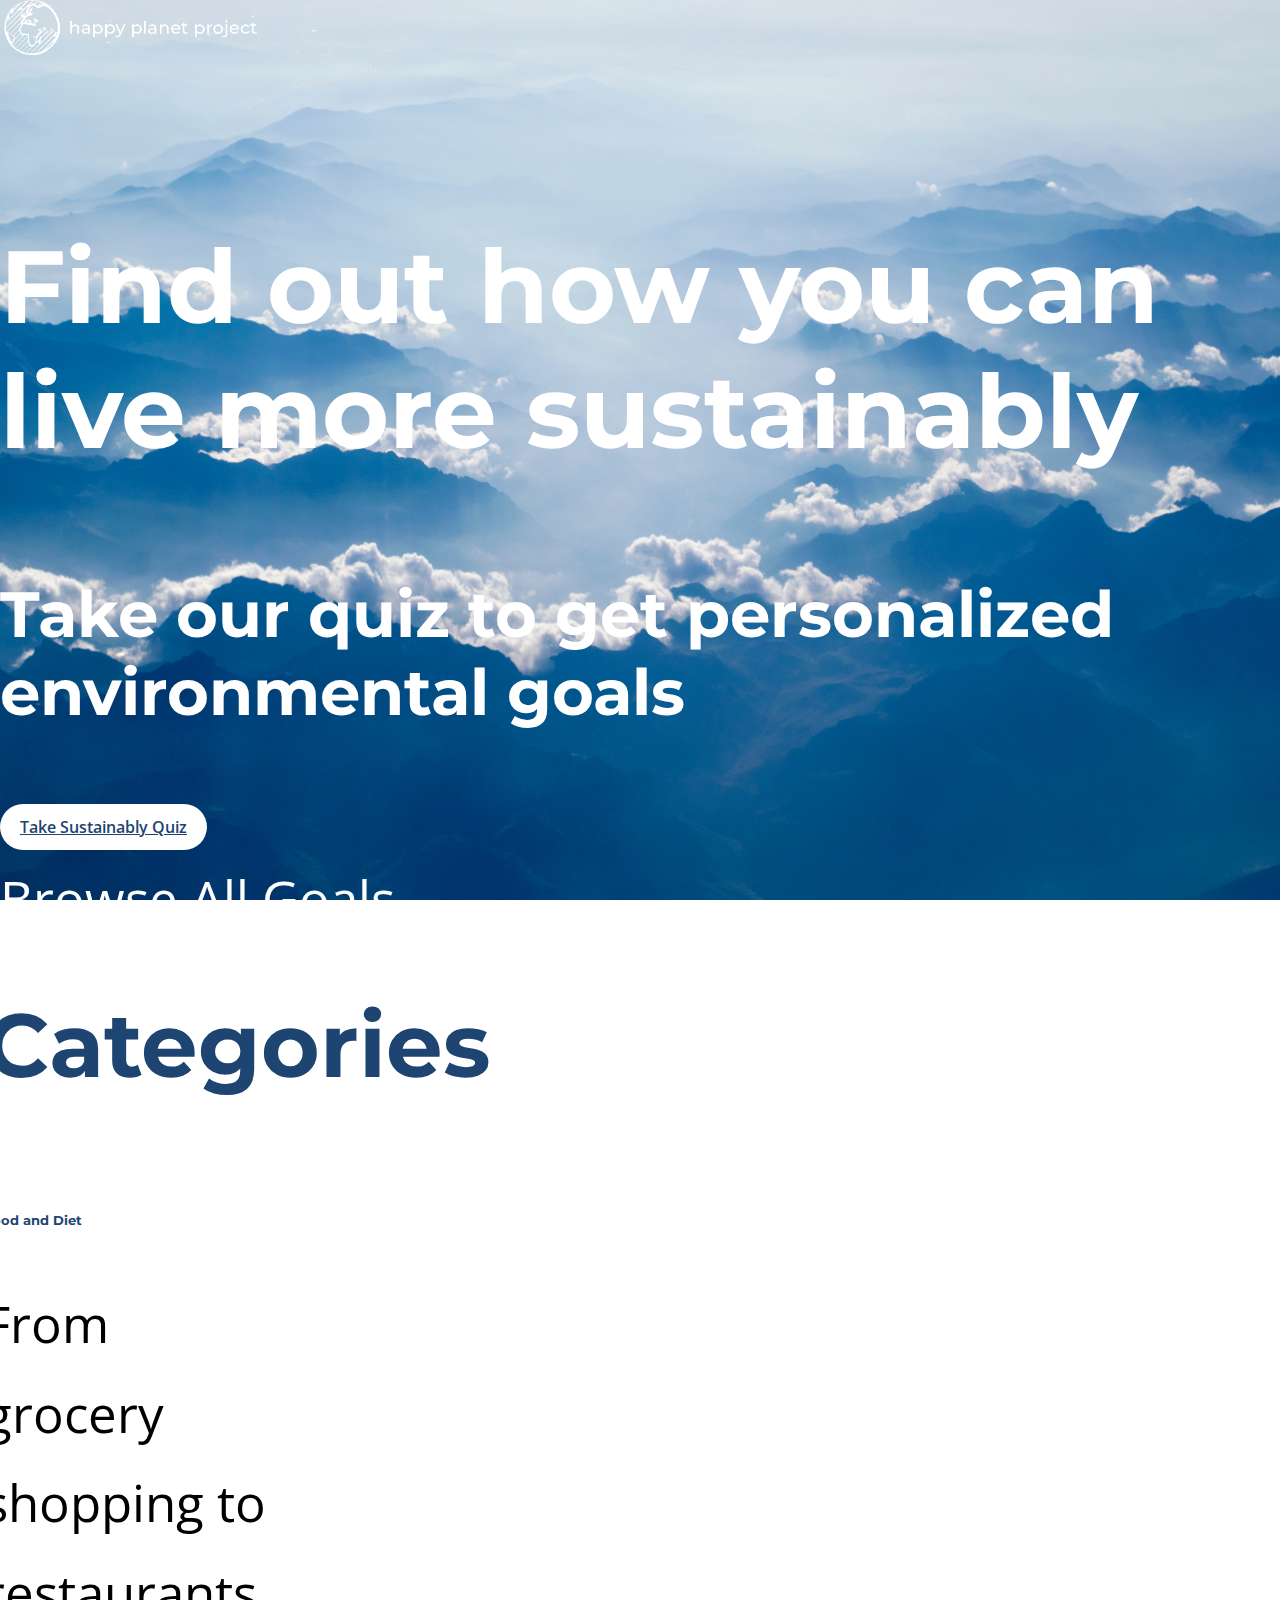
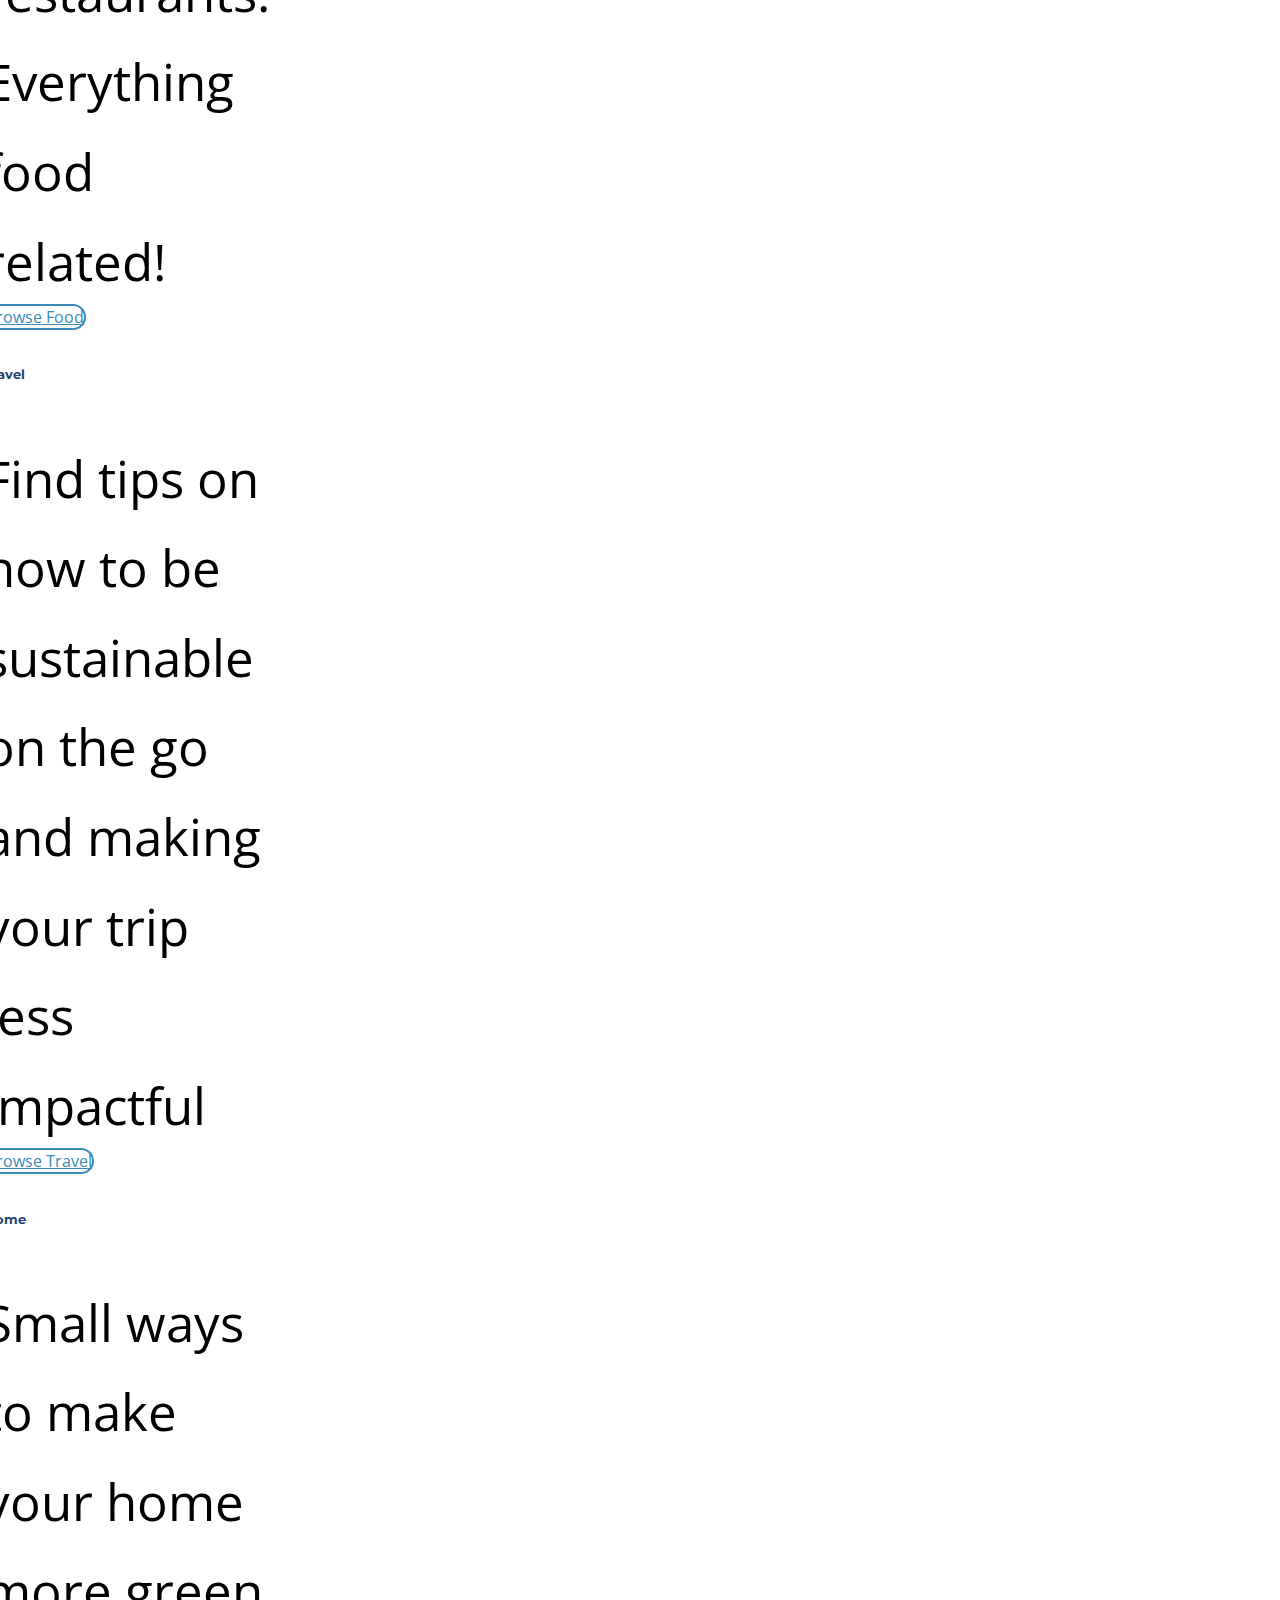
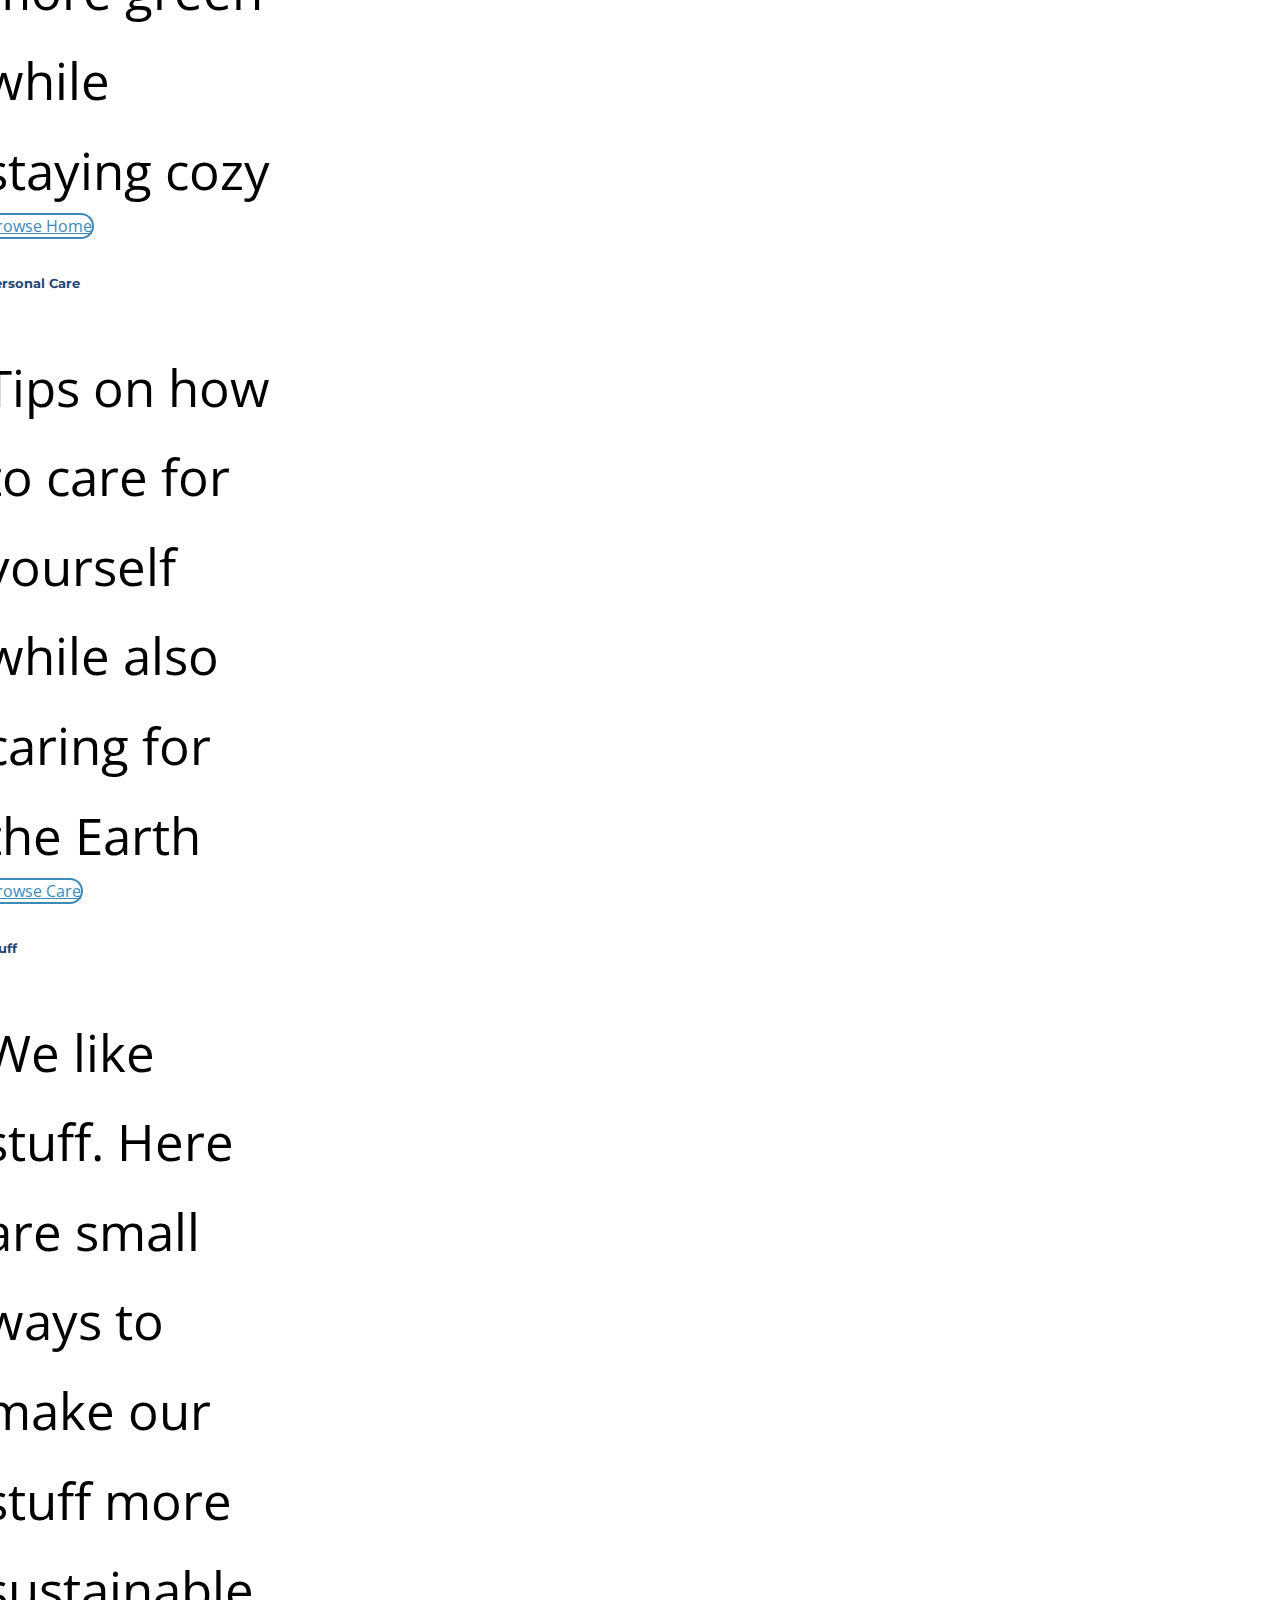
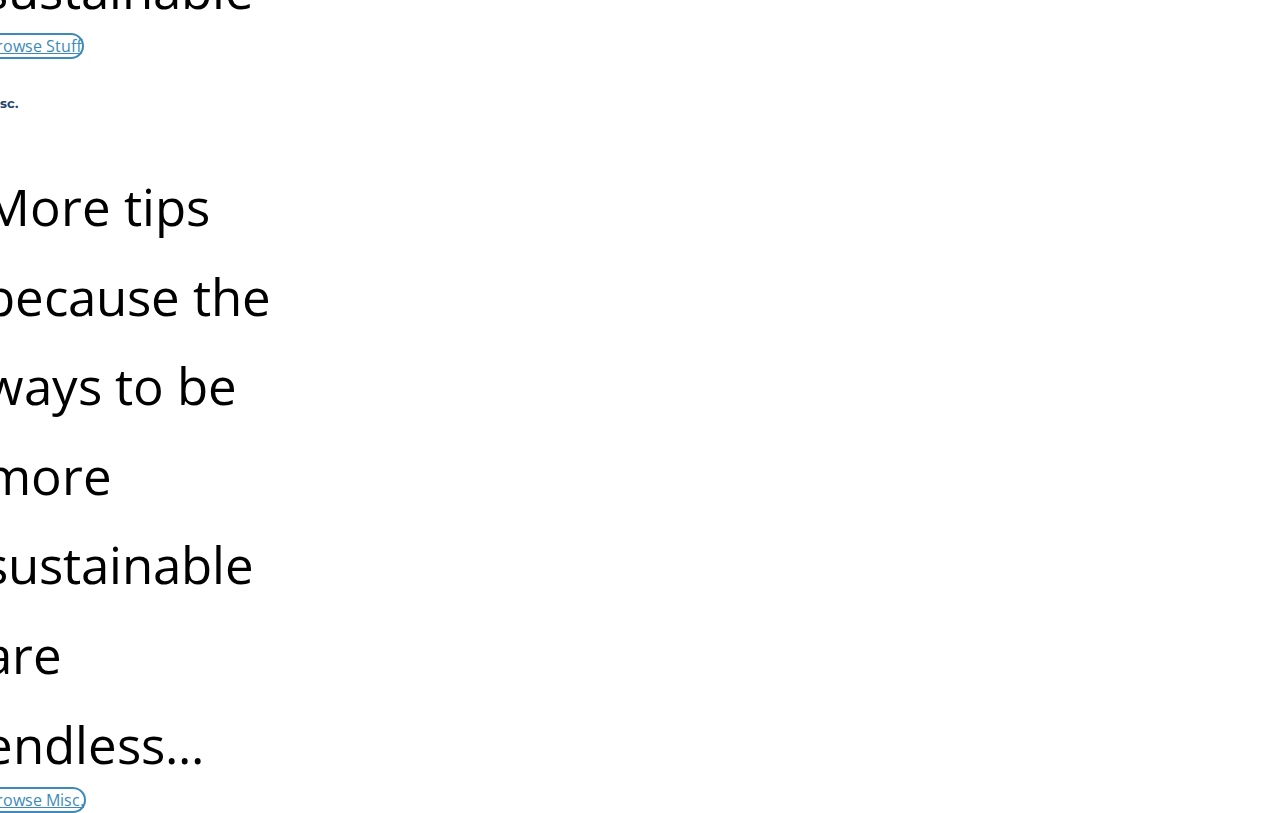
==== pages/index.html @ ff35ce48 "Card Filtering" ====
<!DOCTYPE html>
<html lang="en">
<head>
  <meta charset="utf-8">
  <meta name="viewport" content="width=device-width, initial-scale=1, shrink-to-fit=no">

  <!-- Bootstrap CSS -->
  <link rel="stylesheet" href="https://stackpath.bootstrapcdn.com/bootstrap/4.1.3/css/bootstrap.min.css" integrity="sha384-MCw98/SFnGE8fJT3GXwEOngsV7Zt27NXFoaoApmYm81iuXoPkFOJwJ8ERdknLPMO" crossorigin="anonymous">

  <!-- Custom CSS -->
  <link rel="stylesheet" type="text/css" href="../css/custom.css">

  <link href="https://fonts.googleapis.com/css?family=Montserrat|Open+Sans" rel="stylesheet">
  <title>Happy Planet Project</title>
</head>
<body>
  <!-- Intro Page -->
  <section class="intro-page">
    <div class="container">
      <!-- Logo -->
      <nav class="nav">
        <a class="navbar-brand" href="index.html">
          <img src="../img/logo-ko.png" class="d-inline-block align-top logo" alt="Happy Planet Project Logo">
        </a>
      </nav>

      <!-- Home Page -->
      <header class="intro-container text-center">
        <div class="container">
          <h1 class="intro-text">Find out how you can live more sustainably</h1>
          <h4 class="intro-text">Take our quiz to get personalized environmental goals</h4>
          <a class="btn btn-primary btn-xl js-scroll-trigger main-btn" href="quiz.html">Take Sustainably Quiz</a>
          <p class="intro-text browse-btn">Browse All Goals</p>
        </div>
      </header>
    </div>
  </section>


  <!-- Categories -->
  <section class="categories">
    <div class="container">
      <div class="row">
        <div class="col-lg-12 text-center">
          <h2 class="section-heading">Categories</h2>
        </div>
      </div>
      <div class="row text-center">
        <div class="col-md-4">
          <div class="card" style="width: 18rem;">
            <div class="card-body">
              <h5 class="card-title">Food and Diet</h5>
              <p class="card-text">From grocery shopping to restaurants. Everything food related!</p>
              <a href="#" class="btn btn-primary">Browse Food</a>
            </div>
          </div>
        </div>
        <div class="col-md-4">
          <div class="card" style="width: 18rem;">
            <div class="card-body">
              <h5 class="card-title">Travel</h5>
              <p class="card-text">Find tips on how to be sustainable on the go and making your trip less impactful</p>
              <a href="#" class="btn btn-primary">Browse Travel</a>
            </div>
          </div>
        </div>
        <div class="col-md-4">
          <div class="card" style="width: 18rem;">
            <div class="card-body">
              <h5 class="card-title">Home</h5>
              <p class="card-text">Small ways to make your home more green while staying cozy</p>
              <a href="#" class="btn btn-primary">Browse Home</a>
            </div>
          </div>
        </div>
      </div>
      <div class="row text-center">
        <div class="col-md-4">
          <div class="card" style="width: 18rem;">
            <div class="card-body">
              <h5 class="card-title">Personal Care</h5>
              <p class="card-text">Tips on how to care for yourself while also caring for the Earth</p>
              <a href="#" class="btn btn-primary">Browse Care</a>
            </div>
          </div>
        </div>
        <div class="col-md-4">
          <div class="card" style="width: 18rem;">
            <div class="card-body">
              <h5 class="card-title">Stuff</h5>
              <p class="card-text">We like stuff. Here are small ways to make our stuff more sustainable</p>
              <a href="#" class="btn btn-primary">Browse Stuff</a>
            </div>
          </div>
        </div>
        <div class="col-md-4">
          <div class="card" style="width: 18rem;">
            <div class="card-body">
              <h5 class="card-title">Misc.</h5>
              <p class="card-text">More tips because the ways to be more sustainable are endless...</p>
              <a href="#" class="btn btn-primary">Browse Misc.</a>
            </div>
          </div>
        </div>
      </div>
    </div>
  </section>

  <!-- JavaScript -->
  <script src="https://code.jquery.com/jquery-3.3.1.slim.min.js" integrity="sha384-q8i/X+965DzO0rT7abK41JStQIAqVgRVzpbzo5smXKp4YfRvH+8abtTE1Pi6jizo" crossorigin="anonymous"></script>
  <script src="https://cdnjs.cloudflare.com/ajax/libs/popper.js/1.14.3/umd/popper.min.js" integrity="sha384-ZMP7rVo3mIykV+2+9J3UJ46jBk0WLaUAdn689aCwoqbBJiSnjAK/l8WvCWPIPm49" crossorigin="anonymous"></script>
  <script src="https://stackpath.bootstrapcdn.com/bootstrap/4.1.3/js/bootstrap.min.js" integrity="sha384-ChfqqxuZUCnJSK3+MXmPNIyE6ZbWh2IMqE241rYiqJxyMiZ6OW/JmZQ5stwEULTy" crossorigin="anonymous"></script>
</body>
</html>
---- css/custom.css ----
html {
  height: 100%;
  margin: 0;
}

body {
  font-family: 'Montserrat', sans-serif;
  height: 100%;
  margin: 0;
}

h1, h2, h3, h4, h5, h6 {
  font-weight: 700;
  font-family: 'Montserrat', sans-serif;
  color: #1e4472;
  padding-top: 1rem;
}

h1 {
  font-size: 8vw;
}

h2 {
  font-size: 7vw;
}

h3 {
  font-size: 6vw;
}

h4 {
  font-size: 5vw;
}

p {
  font-size: 4vw;
  line-height: 1.75;
  font-family: 'Open Sans', sans-serif;
  margin-bottom: 0;
}

a {
  color: white;
}

a:hover {
  color: white;
}

.navbar-brand {
  padding-top: 1.5rem;
  padding-bottom: 2rem;
  margin-left: .25rem;
  margin-right: 2rem;
}

.logo {
  height: 55px;
  width: auto;
}

.intro-page {
  background-image: url("../img/clouds-bg.jpg");
  height: 100%;
  background-position: center;
  background-repeat: no-repeat;
  background-size: cover;
}

.intro-container {
  padding: 5rem 0;
}

.intro-text {
  color: white;
}

.btn-primary {
  border: 2px solid #3c8aba;
  background-color: white;
  color: #3c8aba;
  font-family: 'Open Sans', sans-serif;
  border-radius: 25px;
}

.btn-primary:hover {
  border: 2px solid #3c8aba;
  background-color: #3c8aba;
  color: white;
}

.btn-primary:active {
  border: 2px solid #3c8aba;
  background-color: #3c8aba;
  color: white;
}

.main-btn {
  font-weight: 600;
  padding: .75rem 1.25rem;
  margin-top: 7rem;
  color: #1e4472;
  background-color: white;
  border: none;
}

.browse-btn {
  margin-top: 1rem;
}

/*************** Categories ***************/

.categories {
  margin: 2rem 0;
}

.card {
  margin-top: 1rem;
}



/****** EXAMPLE *****/

/* Center website */
.main {
    max-width: 1000px;
    margin: auto;
}

.row {
    margin: 8px -16px;
}

/* Add padding BETWEEN each column (if you want) */
/* .row,
.row > .column {
    padding: 8px;
} */

/* Create three equal columns that floats next to each other */
.column {
    float: left;
    width: 50%;
    display: none; /* Hide columns by default */
}

/* Clear floats after rows */
.row:after {
    content: "";
    display: table;
    clear: both;
}

/* Content */
.content {
    background-color: white;
    padding: 10px;
}

/* The "show" class is added to the filtered elements */
.show {
    display: block;
}

/* Style the buttons */
/* .btn {
  border: none;
  outline: none;
  padding: 12px 16px;
  background-color: white;
  cursor: pointer;
} */

/* Add a grey background color on mouse-over */
/* .btn:hover {
  background-color: #ddd;
} */

/* Add a dark background color to the active button */
/* .btn.active {
  background-color: #666;
   color: white;
} */



/* Extra small devices (portrait phones, less than 576px) */
/* No media query since this is the default in Bootstrap */

/* Small devices (landscape phones, 576px and up) */
@media (min-width: 576px) {

}

/* Medium devices (tablets, 768px and up) */
@media (min-width: 768px) {

}

/* Large devices (desktops, 992px and up) */
@media (min-width: 992px) {

}

/* Extra large devices (large desktops, 1200px and up) */
@media (min-width: 1200px) {

}
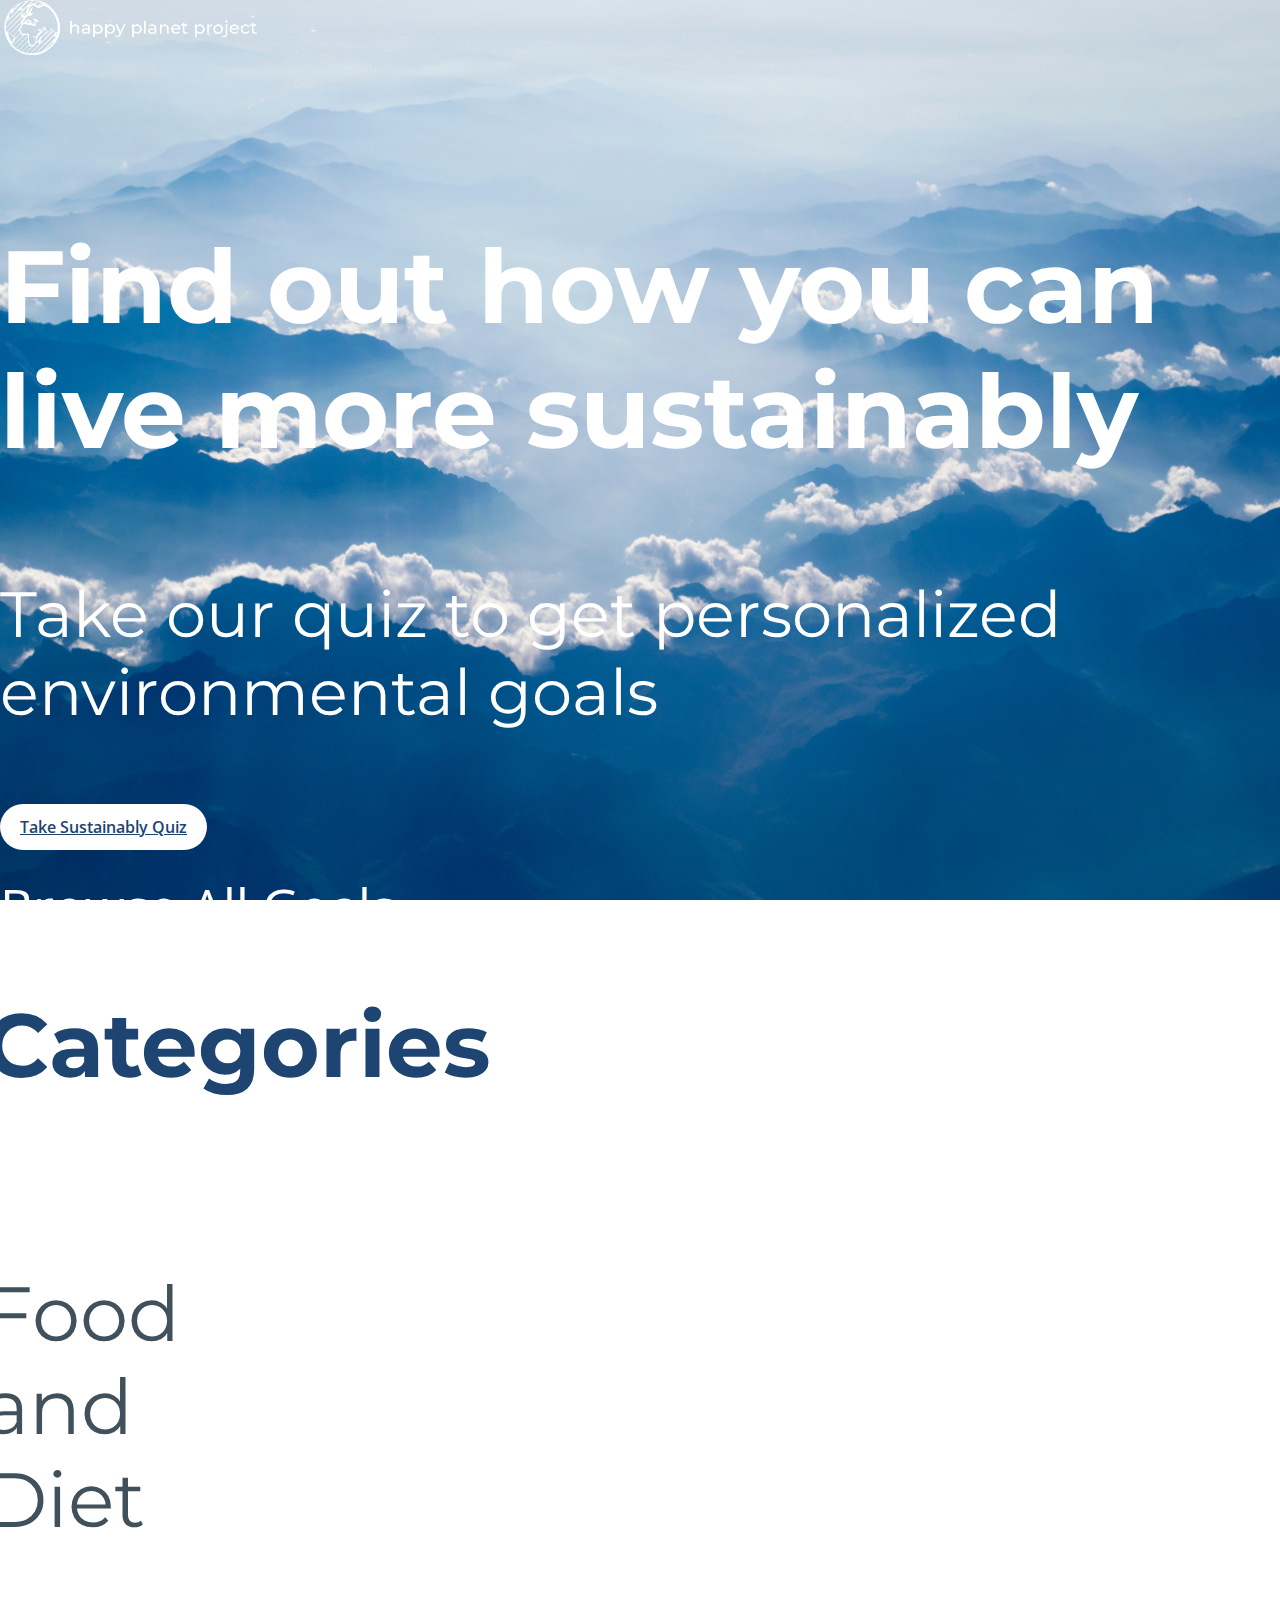
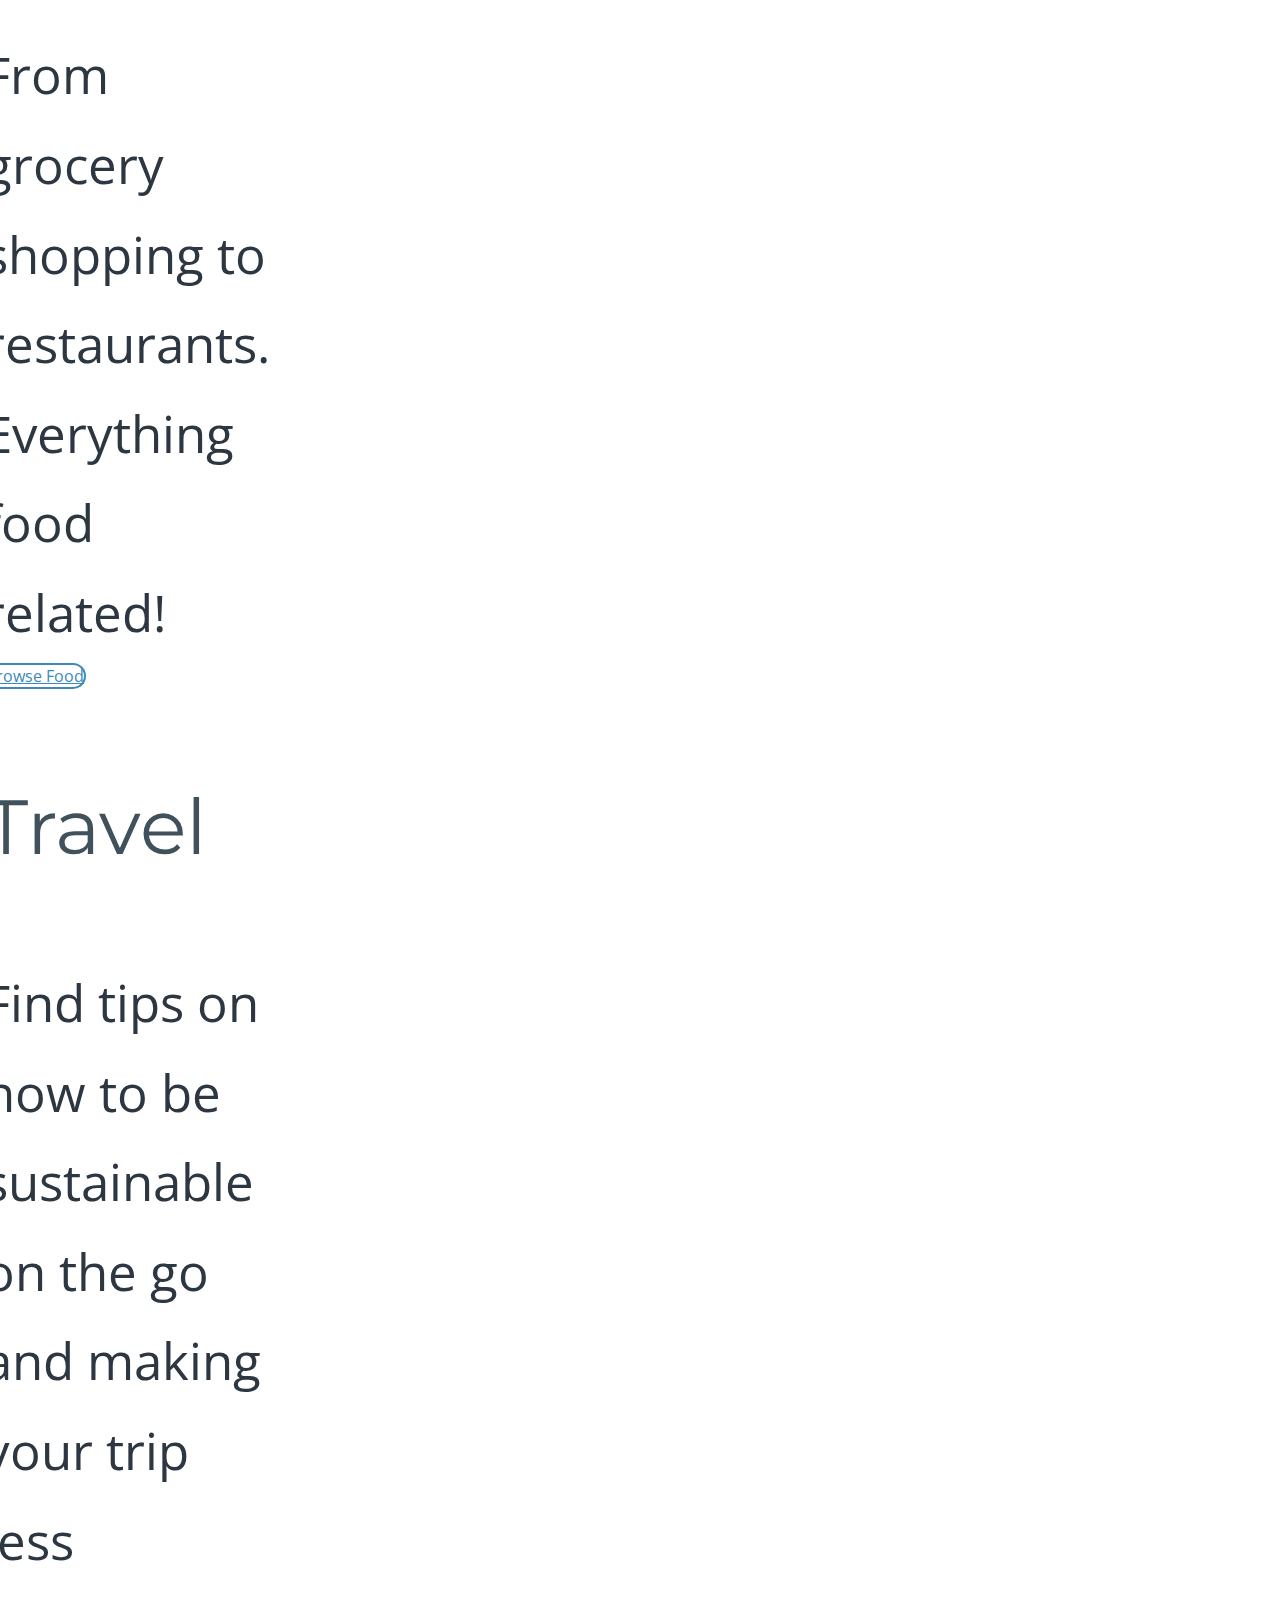
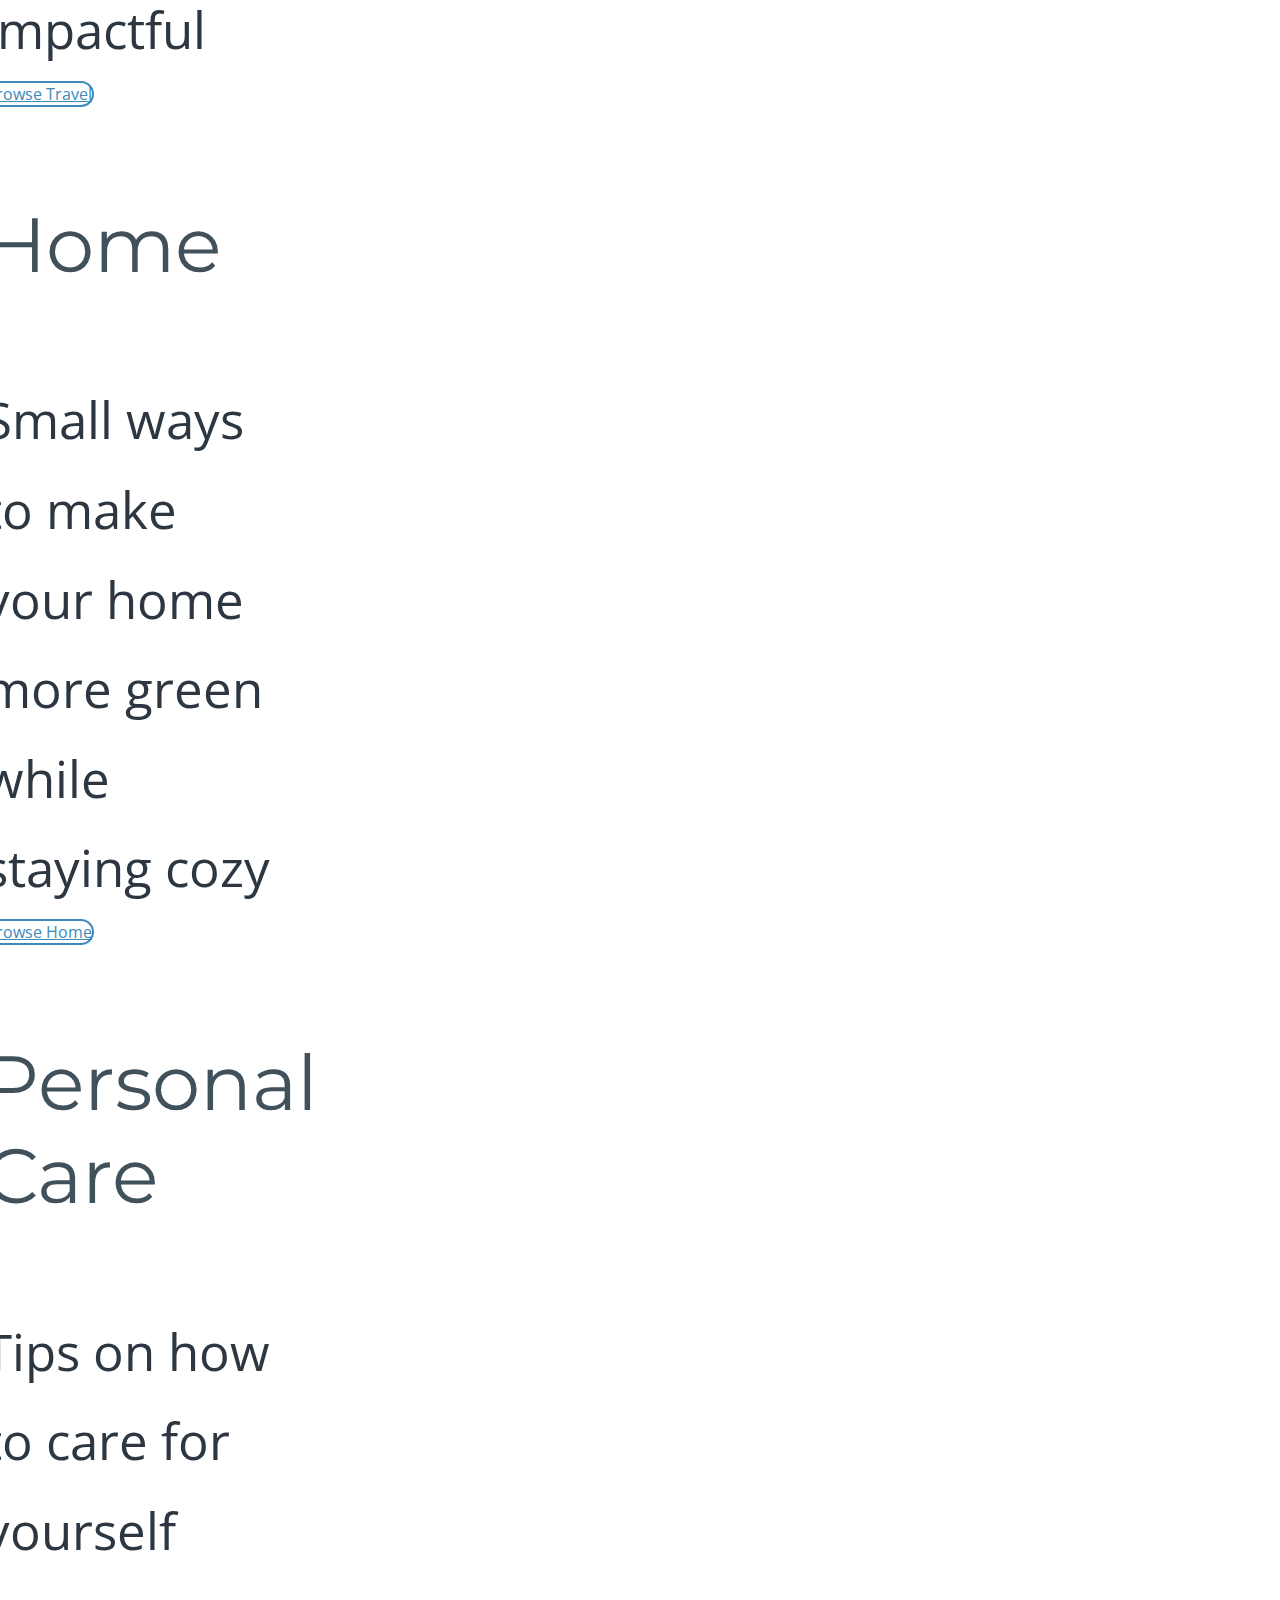
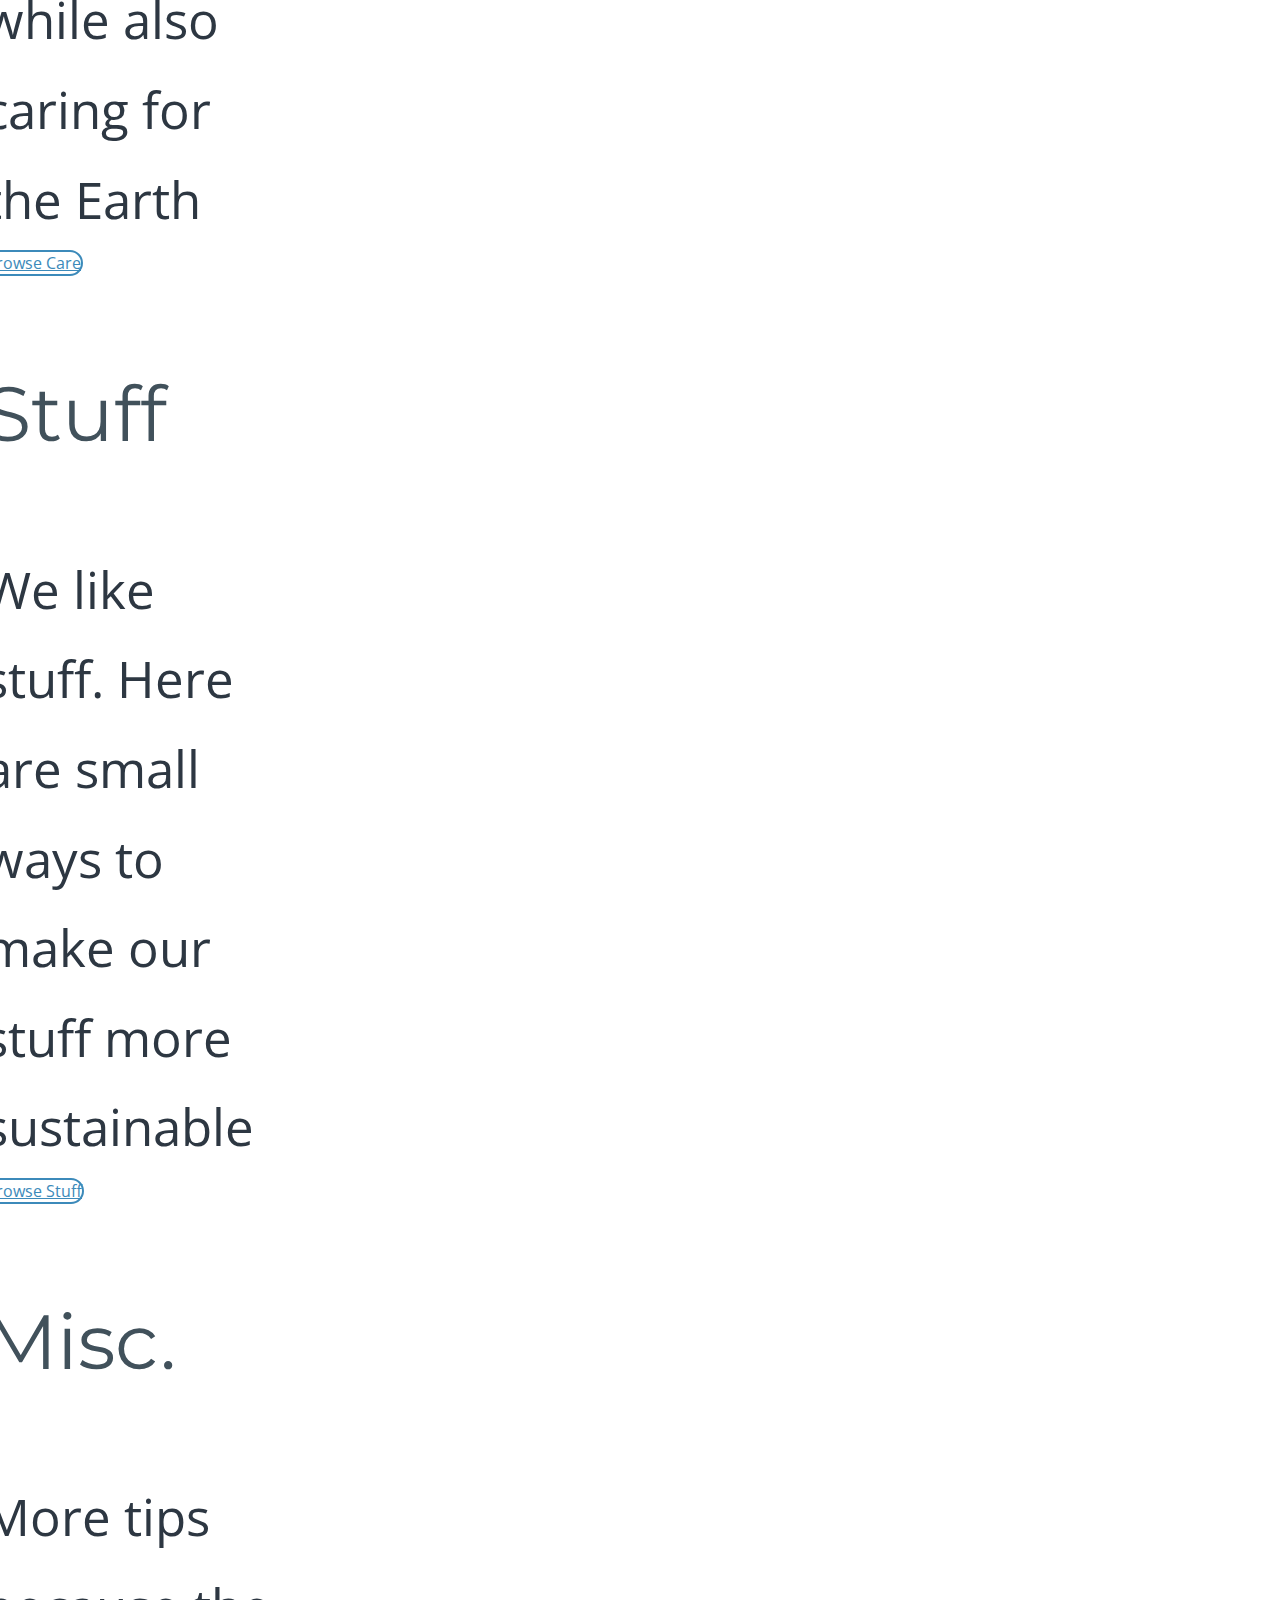
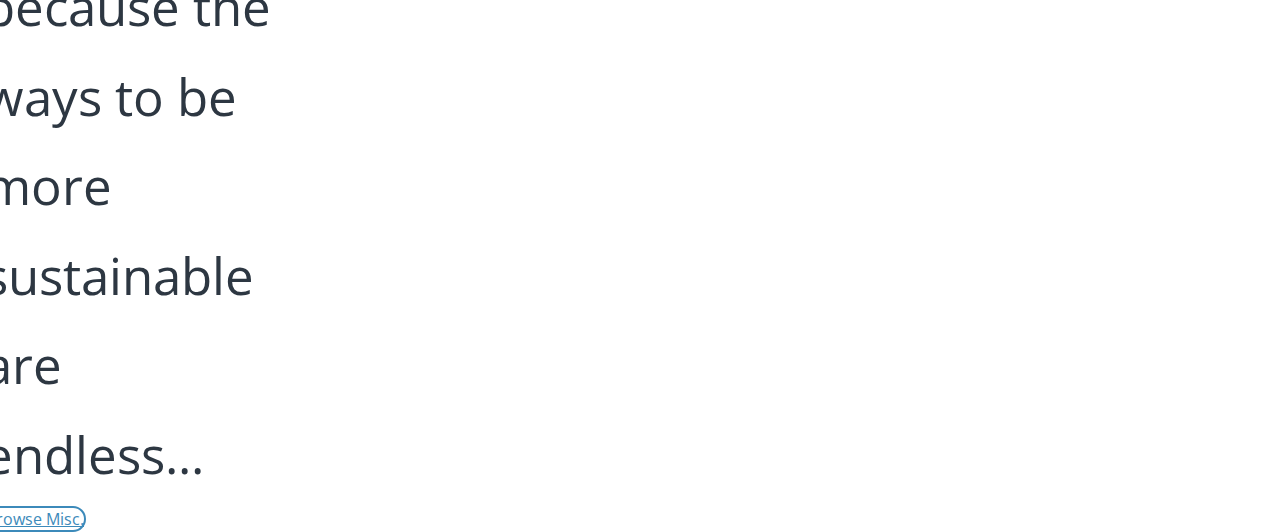
==== commit 3ff6ba75: "Finished HTML and JS for results page + simple styling" ====
--- a/pages/index.html
+++ b/pages/index.html
@@ -49,7 +49,7 @@
         <div class="col-md-4">
           <div class="card" style="width: 18rem;">
             <div class="card-body">
-              <h5 class="card-title">Food and Diet</h5>
+              <h3 class="card-title">Food and Diet</h3>
               <p class="card-text">From grocery shopping to restaurants. Everything food related!</p>
               <a href="#" class="btn btn-primary">Browse Food</a>
             </div>
@@ -58,7 +58,7 @@
         <div class="col-md-4">
           <div class="card" style="width: 18rem;">
             <div class="card-body">
-              <h5 class="card-title">Travel</h5>
+              <h3 class="card-title">Travel</h3>
               <p class="card-text">Find tips on how to be sustainable on the go and making your trip less impactful</p>
               <a href="#" class="btn btn-primary">Browse Travel</a>
             </div>
@@ -67,7 +67,7 @@
         <div class="col-md-4">
           <div class="card" style="width: 18rem;">
             <div class="card-body">
-              <h5 class="card-title">Home</h5>
+              <h3 class="card-title">Home</h3>
               <p class="card-text">Small ways to make your home more green while staying cozy</p>
               <a href="#" class="btn btn-primary">Browse Home</a>
             </div>
@@ -78,7 +78,7 @@
         <div class="col-md-4">
           <div class="card" style="width: 18rem;">
             <div class="card-body">
-              <h5 class="card-title">Personal Care</h5>
+              <h3 class="card-title">Personal Care</h3>
               <p class="card-text">Tips on how to care for yourself while also caring for the Earth</p>
               <a href="#" class="btn btn-primary">Browse Care</a>
             </div>
@@ -87,7 +87,7 @@
         <div class="col-md-4">
           <div class="card" style="width: 18rem;">
             <div class="card-body">
-              <h5 class="card-title">Stuff</h5>
+              <h3 class="card-title">Stuff</h3>
               <p class="card-text">We like stuff. Here are small ways to make our stuff more sustainable</p>
               <a href="#" class="btn btn-primary">Browse Stuff</a>
             </div>
@@ -96,7 +96,7 @@
         <div class="col-md-4">
           <div class="card" style="width: 18rem;">
             <div class="card-body">
-              <h5 class="card-title">Misc.</h5>
+              <h3 class="card-title">Misc.</h3>
               <p class="card-text">More tips because the ways to be more sustainable are endless...</p>
               <a href="#" class="btn btn-primary">Browse Misc.</a>
             </div>
--- a/css/custom.css
+++ b/css/custom.css
@@ -26,10 +26,14 @@
 
 h3 {
   font-size: 6vw;
+  font-weight: 400;
+  color: #41515B;
 }
 
 h4 {
   font-size: 5vw;
+  font-weight: 400;
+  color: #41515B;
 }
 
 p {
@@ -37,14 +41,16 @@
   line-height: 1.75;
   font-family: 'Open Sans', sans-serif;
   margin-bottom: 0;
+  color: #2d3742;
+  padding: .5rem 0;
 }
 
 a {
-  color: white;
+  color: #41515B;
 }
 
 a:hover {
-  color: white;
+  color: #6b7e89;
 }
 
 .navbar-brand {
@@ -58,6 +64,9 @@
   height: 55px;
   width: auto;
 }
+
+
+/****************** INTRO PAGE ******************/
 
 .intro-page {
   background-image: url("../img/clouds-bg.jpg");
@@ -108,7 +117,7 @@
   margin-top: 1rem;
 }
 
-/*************** Categories ***************/
+/****************** CATEGORIES ******************/
 
 .categories {
   margin: 2rem 0;
@@ -118,11 +127,8 @@
   margin-top: 1rem;
 }
 
-
-
-/****** EXAMPLE *****/
-
-/* Center website */
+/****************** GOALS ******************/
+
 .main {
     max-width: 1000px;
     margin: auto;
@@ -132,58 +138,129 @@
     margin: 8px -16px;
 }
 
-/* Add padding BETWEEN each column (if you want) */
-/* .row,
-.row > .column {
-    padding: 8px;
-} */
-
-/* Create three equal columns that floats next to each other */
 .column {
     float: left;
     width: 50%;
-    display: none; /* Hide columns by default */
-}
-
-/* Clear floats after rows */
+    display: none;
+}
+
 .row:after {
     content: "";
     display: table;
     clear: both;
 }
 
-/* Content */
 .content {
     background-color: white;
     padding: 10px;
 }
 
-/* The "show" class is added to the filtered elements */
 .show {
     display: block;
 }
 
-/* Style the buttons */
-/* .btn {
-  border: none;
-  outline: none;
-  padding: 12px 16px;
+/****************** QUIZ ******************/
+
+#quiz {
+  padding: 1rem;
+  min-width: 300px;
+}
+
+.question {
+  display: none;
+}
+
+#prev-btn {
+  display: none;
+}
+
+.btn-container {
+  overflow: auto;
+}
+
+.steps-container {
+  text-align: center;
+  margin-bottom: 20px;
+}
+
+.step {
+  height: 15px;
+  width: 15px;
+  margin: 0 2px;
+  background: #d9e4e8;
+  border: 3px solid #d9e4e8;
+  border-radius: 50%;
+  display: inline-block;
+}
+
+.step.answered {
+  background-color: #6bcda1;
+}
+
+.step.active {
+  height: 17px;
+  width: 17px;
   background-color: white;
-  cursor: pointer;
-} */
-
-/* Add a grey background color on mouse-over */
-/* .btn:hover {
-  background-color: #ddd;
-} */
-
-/* Add a dark background color to the active button */
-/* .btn.active {
-  background-color: #666;
-   color: white;
-} */
-
-
+}
+
+/****************** RESULTS ******************/
+
+.progress {
+  margin: 1rem 0;
+  height: 2rem;
+  border-radius: 1rem;
+}
+
+.progress-bar {
+  text-align: left;
+}
+
+.food-bar {
+  width: 92%;
+  background-color: #ffcc6a;
+}
+
+.travel-bar {
+  width: 76%;
+  background-color: #6bcda1;
+}
+
+.home-bar {
+  width: 48%;
+  background-color: #f78b7d;
+}
+
+.care-bar {
+  width: 25%;
+  background-color: #8aade5;
+}
+
+.stuff-bar {
+  width: 18%;
+  background-color: #83d3eb;
+}
+
+.graph-label {
+  padding: 10px;
+}
+
+.food-label {
+  color: #ffcc6a;
+  font-weight: 700;
+}
+
+.travel-label {
+  color: #6bcda1;
+  font-weight: 700;
+}
+
+.carousel-control-next, .carousel-control-prev {
+  color: black;
+}
+
+a.simple-btn {
+  text-decoration: underline;
+}
 
 /* Extra small devices (portrait phones, less than 576px) */
 /* No media query since this is the default in Bootstrap */
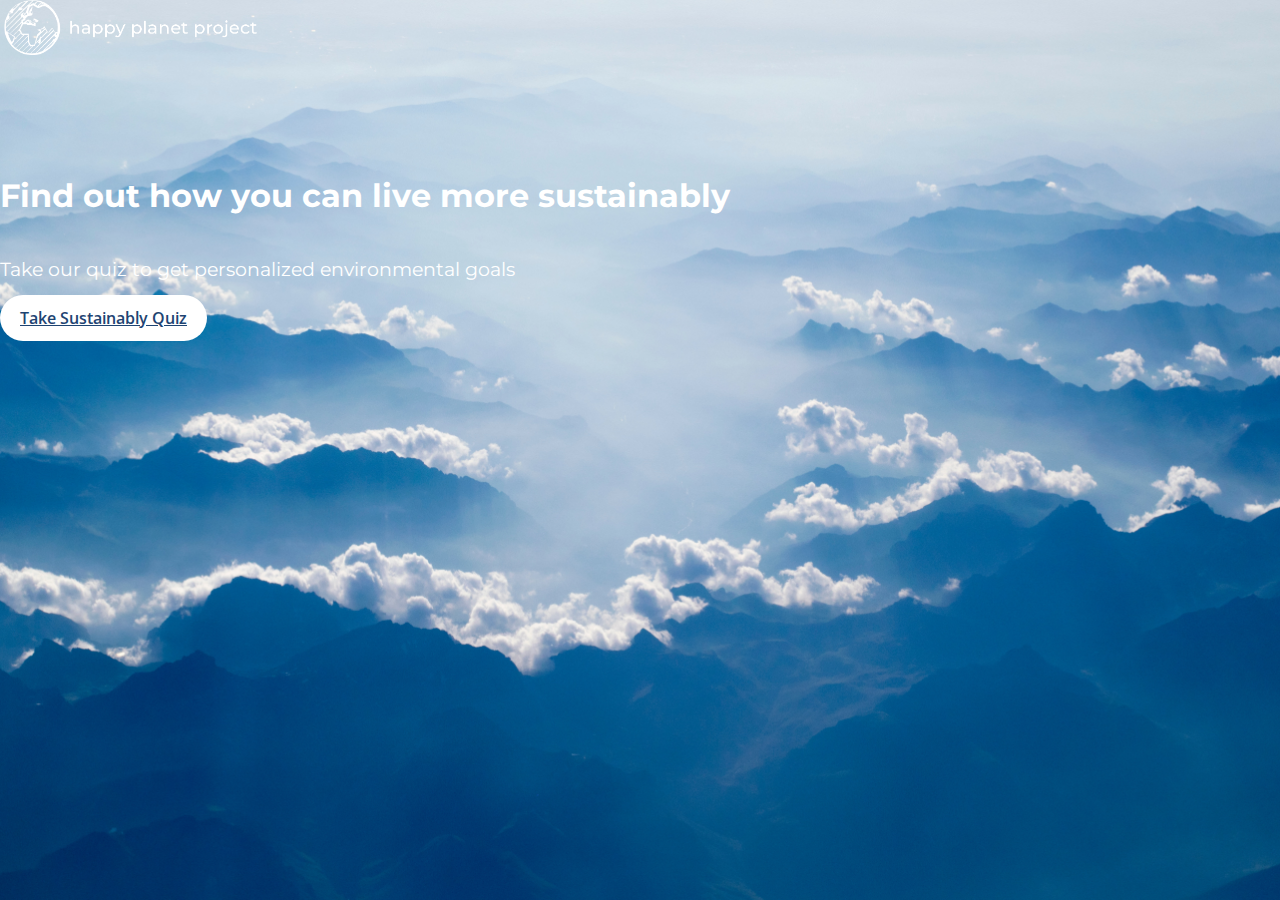
==== commit e29551cf: "Updated questions into quiz, minor styling changes" ====
--- a/pages/index.html
+++ b/pages/index.html
@@ -30,79 +30,8 @@
           <h1 class="intro-text">Find out how you can live more sustainably</h1>
           <h4 class="intro-text">Take our quiz to get personalized environmental goals</h4>
           <a class="btn btn-primary btn-xl js-scroll-trigger main-btn" href="quiz.html">Take Sustainably Quiz</a>
-          <p class="intro-text browse-btn">Browse All Goals</p>
         </div>
       </header>
-    </div>
-  </section>
-
-
-  <!-- Categories -->
-  <section class="categories">
-    <div class="container">
-      <div class="row">
-        <div class="col-lg-12 text-center">
-          <h2 class="section-heading">Categories</h2>
-        </div>
-      </div>
-      <div class="row text-center">
-        <div class="col-md-4">
-          <div class="card" style="width: 18rem;">
-            <div class="card-body">
-              <h3 class="card-title">Food and Diet</h3>
-              <p class="card-text">From grocery shopping to restaurants. Everything food related!</p>
-              <a href="#" class="btn btn-primary">Browse Food</a>
-            </div>
-          </div>
-        </div>
-        <div class="col-md-4">
-          <div class="card" style="width: 18rem;">
-            <div class="card-body">
-              <h3 class="card-title">Travel</h3>
-              <p class="card-text">Find tips on how to be sustainable on the go and making your trip less impactful</p>
-              <a href="#" class="btn btn-primary">Browse Travel</a>
-            </div>
-          </div>
-        </div>
-        <div class="col-md-4">
-          <div class="card" style="width: 18rem;">
-            <div class="card-body">
-              <h3 class="card-title">Home</h3>
-              <p class="card-text">Small ways to make your home more green while staying cozy</p>
-              <a href="#" class="btn btn-primary">Browse Home</a>
-            </div>
-          </div>
-        </div>
-      </div>
-      <div class="row text-center">
-        <div class="col-md-4">
-          <div class="card" style="width: 18rem;">
-            <div class="card-body">
-              <h3 class="card-title">Personal Care</h3>
-              <p class="card-text">Tips on how to care for yourself while also caring for the Earth</p>
-              <a href="#" class="btn btn-primary">Browse Care</a>
-            </div>
-          </div>
-        </div>
-        <div class="col-md-4">
-          <div class="card" style="width: 18rem;">
-            <div class="card-body">
-              <h3 class="card-title">Stuff</h3>
-              <p class="card-text">We like stuff. Here are small ways to make our stuff more sustainable</p>
-              <a href="#" class="btn btn-primary">Browse Stuff</a>
-            </div>
-          </div>
-        </div>
-        <div class="col-md-4">
-          <div class="card" style="width: 18rem;">
-            <div class="card-body">
-              <h3 class="card-title">Misc.</h3>
-              <p class="card-text">More tips because the ways to be more sustainable are endless...</p>
-              <a href="#" class="btn btn-primary">Browse Misc.</a>
-            </div>
-          </div>
-        </div>
-      </div>
     </div>
   </section>
 
--- a/css/custom.css
+++ b/css/custom.css
@@ -32,6 +32,12 @@
 
 h4 {
   font-size: 5vw;
+  font-weight: 400;
+  color: #41515B;
+}
+
+h5 {
+  font-size: 4vw;
   font-weight: 400;
   color: #41515B;
 }
@@ -53,6 +59,22 @@
   color: #6b7e89;
 }
 
+.btn-primary {
+  border: 1px solid white;
+  background-color: #3c8aba;
+  color: white;
+  font-family: 'Open Sans', sans-serif;
+  border-radius: 25px;
+  padding: .75rem 1.5rem;
+  margin: 1.5rem 0;
+}
+
+.btn-primary:hover, .btn-primary:active {
+  border: 1px solid #3c8aba;
+  background-color: #3c8aba;
+  color: white;
+}
+
 .navbar-brand {
   padding-top: 1.5rem;
   padding-bottom: 2rem;
@@ -81,26 +103,6 @@
 }
 
 .intro-text {
-  color: white;
-}
-
-.btn-primary {
-  border: 2px solid #3c8aba;
-  background-color: white;
-  color: #3c8aba;
-  font-family: 'Open Sans', sans-serif;
-  border-radius: 25px;
-}
-
-.btn-primary:hover {
-  border: 2px solid #3c8aba;
-  background-color: #3c8aba;
-  color: white;
-}
-
-.btn-primary:active {
-  border: 2px solid #3c8aba;
-  background-color: #3c8aba;
   color: white;
 }
 
@@ -129,6 +131,38 @@
 
 /****************** GOALS ******************/
 
+#food-btn.active {
+  background-color: #ffcc6a;
+}
+
+#travel-btn.active {
+  background-color: #6bcda1;
+}
+
+#home-btn.active {
+  background-color: #f78b7d;
+}
+
+#care-btn.active {
+  background-color: #8aade5;
+}
+
+#stuff-btn.active {
+  background-color: #83d3eb;
+}
+
+#misc-btn.active {
+  background-color: #c4e3e8;
+}
+
+#button-container .btn {
+  padding: .25rem 1rem;
+  margin: .25rem 0;
+  border-radius: 1rem;
+  font-family: 'Open Sans', sans-serif;
+  font-size: 4vw;
+}
+
 .main {
     max-width: 1000px;
     margin: auto;
@@ -159,6 +193,77 @@
     display: block;
 }
 
+.column {
+  padding: .25rem;
+}
+
+.card {
+  border: none;
+  border-radius: 15px;
+  margin-top: 0;
+}
+
+.food-card {
+  background-color: #ffcc6a;
+}
+
+.travel-card {
+  background-color: #6bcda1;
+}
+
+.home-card {
+  background-color: #f78b7d;
+}
+
+.care-card {
+  background-color: #8aade5;
+}
+
+.stuff-card {
+  background-color: #83d3eb;
+}
+
+.misc-card {
+  background-color: #c4e3e8;
+}
+
+.card-title {
+  margin-bottom: 0;
+}
+
+a.card-body {
+  text-decoration: none;
+}
+
+.card-body {
+  padding: 1rem;
+  padding-bottom: .5rem;
+}
+
+.ko-btn {
+  margin: .5rem;
+  margin-bottom: 1rem;
+  padding: .5rem;
+  font-size: .875rem;
+  background-color: Transparent;
+  border: 1px solid #1e4472;
+  color: #1e4472;
+}
+
+.ko-btn:hover, .ko-btn:active {
+  background-color: #1e4472;
+  border: 1px solid #1e4472;
+  color: white;
+}
+
+.social-container {
+  padding: .5rem 1rem;
+}
+
+.social-text {
+  padding: 0;
+}
+
 /****************** QUIZ ******************/
 
 #quiz {
@@ -170,8 +275,20 @@
   display: none;
 }
 
+#next-btn {
+  color: white;
+  background-color: #1e4472;
+  border: 1px solid #1e4472;
+  border-radius: 30px;
+  padding-right: 25px;
+  padding-left: 25px;
+}
+
 #prev-btn {
   display: none;
+  border-radius: 30px;
+  border: 1px solid #1e4472;
+
 }
 
 .btn-container {
@@ -254,20 +371,96 @@
   font-weight: 700;
 }
 
-.carousel-control-next, .carousel-control-prev {
-  color: black;
+.card-container {
+  padding: 0 3rem;
+}
+
+.carousel.slide {
+  padding: 1rem 0;
+}
+
+.carousel-control-prev-icon {
+    background-image: url("data:image/svg+xml;charset=utf8,%3Csvg xmlns='http://www.w3.org/2000/svg' fill='%23000' viewBox='0 0 8 8'%3E%3Cpath d='M5.25 0l-4 4 4 4 1.5-1.5-2.5-2.5 2.5-2.5-1.5-1.5z'/%3E%3C/svg%3E");
+}
+
+.carousel-control-next-icon {
+    background-image: url("data:image/svg+xml;charset=utf8,%3Csvg xmlns='http://www.w3.org/2000/svg' fill='%23000' viewBox='0 0 8 8'%3E%3Cpath d='M2.75 0l-1.5 1.5 2.5 2.5-2.5 2.5 1.5 1.5 4-4-4-4z'/%3E%3C/svg%3E");
 }
 
 a.simple-btn {
   text-decoration: underline;
-}
+  padding-top: 1rem;
+  padding-bottom: 1.5rem;
+}
+
+/****************** PROFILE ******************/
+.top-goals-container {
+  background-color: lightgray;
+  padding-bottom: 10px;
+}
+
+#topGoalsList {
+  list-style-type: none;
+  padding-left: 0;
+}
+
+.card.placeholder {
+  /* display: none; */
+}
+
+.profile .container .column {
+  display: grid;
+}
+
+
 
 /* Extra small devices (portrait phones, less than 576px) */
 /* No media query since this is the default in Bootstrap */
 
 /* Small devices (landscape phones, 576px and up) */
 @media (min-width: 576px) {
-
+  h1 {
+    font-size: 4vw;
+  }
+
+  h2 {
+    font-size: 3.5vw;
+  }
+
+  h3 {
+    font-size: 3vw;
+    font-weight: 400;
+    color: #41515B;
+  }
+
+  h4 {
+    font-size: 2.5vw;
+    font-weight: 400;
+    color: #41515B;
+  }
+
+  h5 {
+    font-size: 2vw;
+    font-weight: 400;
+    color: #41515B;
+  }
+
+  p {
+    font-size: 2vw;
+    line-height: 1.75;
+    font-family: 'Open Sans', sans-serif;
+    margin-bottom: 0;
+    color: #2d3742;
+    padding: .5rem 0;
+  }
+
+  #button-container .btn {
+    font-size: 2vw;
+  }
+
+  .column {
+      width: 33.33%;
+  }
 }
 
 /* Medium devices (tablets, 768px and up) */
@@ -277,7 +470,48 @@
 
 /* Large devices (desktops, 992px and up) */
 @media (min-width: 992px) {
-
+  h1 {
+    font-size: 2.5vw;
+  }
+
+  h2 {
+    font-size: 2vw;
+  }
+
+  h3 {
+    font-size: 1.75vw;
+    font-weight: 400;
+    color: #41515B;
+  }
+
+  h4 {
+    font-size: 1.5vw;
+    font-weight: 400;
+    color: #41515B;
+  }
+
+  h5 {
+    font-size: 1.25vw;
+    font-weight: 400;
+    color: #41515B;
+  }
+
+  p {
+    font-size: 1vw;
+    line-height: 1.75;
+    font-family: 'Open Sans', sans-serif;
+    margin-bottom: 0;
+    color: #2d3742;
+    padding: .5rem 0;
+  }
+
+  #button-container .btn {
+    font-size: 1vw;
+  }
+
+  .column {
+      width: 25%;
+  }
 }
 
 /* Extra large devices (large desktops, 1200px and up) */
